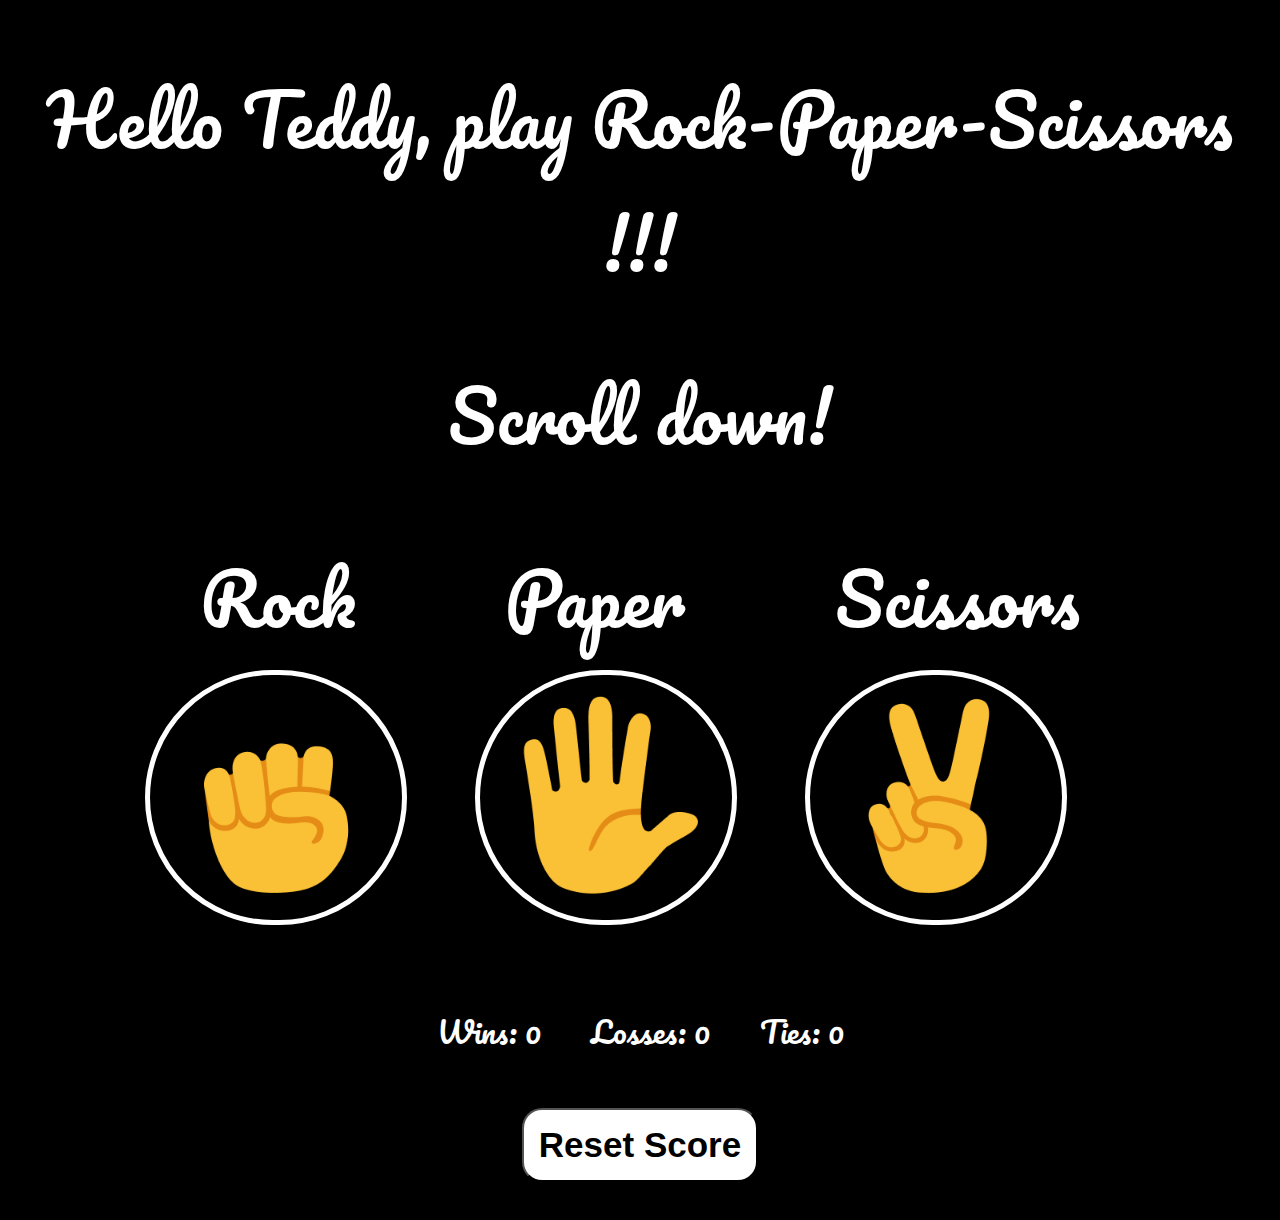
==== src/index.html @ ad245a4e "commit2" ====
<!DOCTYPE html>
<html lang="en">

<head>
    <meta charset="UTF-8">
    <meta name="viewport" content="width=device-width, initial-scale=1.0">
    <title>Play Rock-Paper-Scissors</title>
    <link rel="stylesheet" href="rock.css">
    <link rel="preconnect" href="https://fonts.googleapis.com">
    <link rel="preconnect" href="https://fonts.gstatic.com" crossorigin>
    <link href="https://fonts.googleapis.com/css2?family=Mouse+Memoirs&family=Pacifico&display=swap" rel="stylesheet">
</head>

<body>
    <div style="color: white;font-family: 'Pacifico';text-align: center;font-size:70px;font-weight: 500;padding-top: 50px;">Hello Teddy, play Rock-Paper-Scissors !!!</div>
    <div style="color: white;font-family: 'Pacifico';text-align:center;font-size:70px;font-weight: 500;padding-top: 50px;">Scroll down!</div>
    <div class="heading">
        <div>Rock</div>
        <div>Paper</div>
        <div>Scissors</div>
    </div>
    <div class="images">
        <div>
            <button onclick="outcome('rock');" class="b"><img src="rock-emoji.png" alt="rock" class="ëach_img"></button>
        </div>
        <div>
            <button onclick="outcome('paper');" class=" b"><img src="paper-emoji.png" alt="paper"
                    class="ëach_img"></button>
        </div>
        <div>
            <button onclick="outcome('scissors');" class="b"><img src="scissors-emoji.png" alt="scissors"
                    class="ëach_img"></button>
        </div>
    </div>
    <div class="declare"></div>
    <div class="disp_declare"></div>
    <div class="print_res">
        <div class="js-display_score1 display_score1"></div>
        <div class="js-display_score2 display_score2"></div>
        <div class="js-display_score3 display_score3"></div>
    </div>
    <div class="score_div" onclick="score.wins=0;score.losses=0;score.tie=0;localStorage.removeItem('score');updatescore();"><button
            class="score_button">Reset Score</button></div>

    <script>
        let compMove = '';
        let score = JSON.parse(localStorage.getItem('score')) || {
            wins: 0,
            losses: 0,
            tie: 0
        };
        let res = 0;
        let the_outcome = '';
        updatescore();

        function compPlay() {
            res = Math.random();
            if (res >= 0 && res < 1 / 3) {
                compMove = 'rock';
            }
            else if (res >= 1 / 3 && res < 2 / 3) {
                compMove = 'paper';
            }
            else {
                compMove = 'scissors';
            }
            return compMove;
        }
        function outcome(move) {
            compMove = compPlay();
            if (compMove === 'rock') {
                if (move === 'rock') {
                    the_outcome = 'Tie';
                }
                else if (move === 'paper') {
                    the_outcome = 'You win!!!';
                }
                else {
                    the_outcome = 'You lose  :(';
                }
            }
            else if (compMove === 'paper') {
                if (move === 'rock') {
                    the_outcome = 'You lose  :(';
                }
                else if (move === 'paper') {
                    the_outcome = 'Tie';
                }
                else {
                    the_outcome = 'You win!!!';
                }
            }
            else {
                if (move === 'rock') {
                    the_outcome = 'You win!!!';
                }
                else if (move === 'paper') {
                    the_outcome = 'You lose  :(';
                }
                else {
                    the_outcome = 'Tie';
                }
            }
            if (the_outcome === 'You win!!!') {
                score.wins++;
                console.log(score.wins)
            }
            else if (the_outcome === 'You lose  :(') {
                score.losses++;
                console.log(score.losses)
            }
            else {
                score.tie++;
                console.log(score.tie)
            }
            localStorage.setItem('score',JSON.stringify(score));
            document.querySelector('.declare').innerHTML = `${the_outcome}`;
            document.querySelector('.disp_declare').innerHTML = `<span style="transform: translateY(50px);">You: </span><img src="${move}-emoji.png" alt="${move}" style="height:100px;transform: translateY(50px);"> <span style="font-family: 'sans-serif';padding-right:40px;">WHILE</span> <span style="transform: translateY(50px);">Computer: </span> <img src="${compMove}-emoji.png" alt="${compMove}" style="height:100px;transform: translateY(50px);">`;
            updatescore();
        }
        function updatescore() {
            document.querySelector('.js-display_score1').innerHTML = `Wins: ${score.wins}`;
            document.querySelector('.js-display_score2').innerHTML = `Losses: ${score.losses}`;
            document.querySelector('.js-display_score3').innerHTML = `Ties: ${score.tie}`;
        }
    </script>
</body>

</html>
---- src/rock.css ----
html {
    background-color: black;
    padding-left: 20px;
    padding-right: 20px;
    min-width:870px;
}

.heading {
    font-weight: 500;
    color:#ffffff;
    text-align: center;
    font-size: 70px;
    padding-top: 60px;
    display: flex;
    justify-content: center;
    gap:150px;
    font-family: 'Pacifico', 'sans-serif';
    padding-bottom: 10px;
}

.images {
    display: flex;
    margin: 0 auto;
    justify-content: center;
    max-width:1000px;
    padding-bottom: 30px;
}

.images div {
    width:33%;
}

.b {
    object-fit: cover;
    border: 5px solid white;
    cursor: pointer;
    border-radius: 900px;
    background-color: transparent;
}

.b:hover {
    background-color: rgb(60, 58, 58);
}

img {
    padding: 20px;
    height:200px;
}

.score_button {
    border-radius: 5px;
    background-color: #ffffff;
    color: black;
    font-size: 35px;
    padding: 15px;
    font-weight: 700;
    border-radius: 20px;
    cursor: pointer;
}

.score_div {
    display: flex;
    justify-content: center;
    padding-bottom: 30px;
}

.display_score1 {
    color: #ffffff;
}

.display_score2 {
    color: #ffffff;
}

.display_score3 {
    color: #ffffff;
}

.print_res {
    display: flex;
    justify-content: center;
    gap:50px;
    font-size: 30px;
    padding-bottom: 50px;
    font-family: 'Pacifico' , 'sans-serif';
}

.declare {
    color:#ffffff;
    text-align: center;
    
    font-size: 50px;
    font-family: 'Pacifico', 'sans-serif';
}

.disp_declare {
    color: #ffffff;
    text-align: center;
    padding-bottom: 50px;
    font-size: 40px;
    font-family: 'Pacifico', 'sans-serif';
    
}
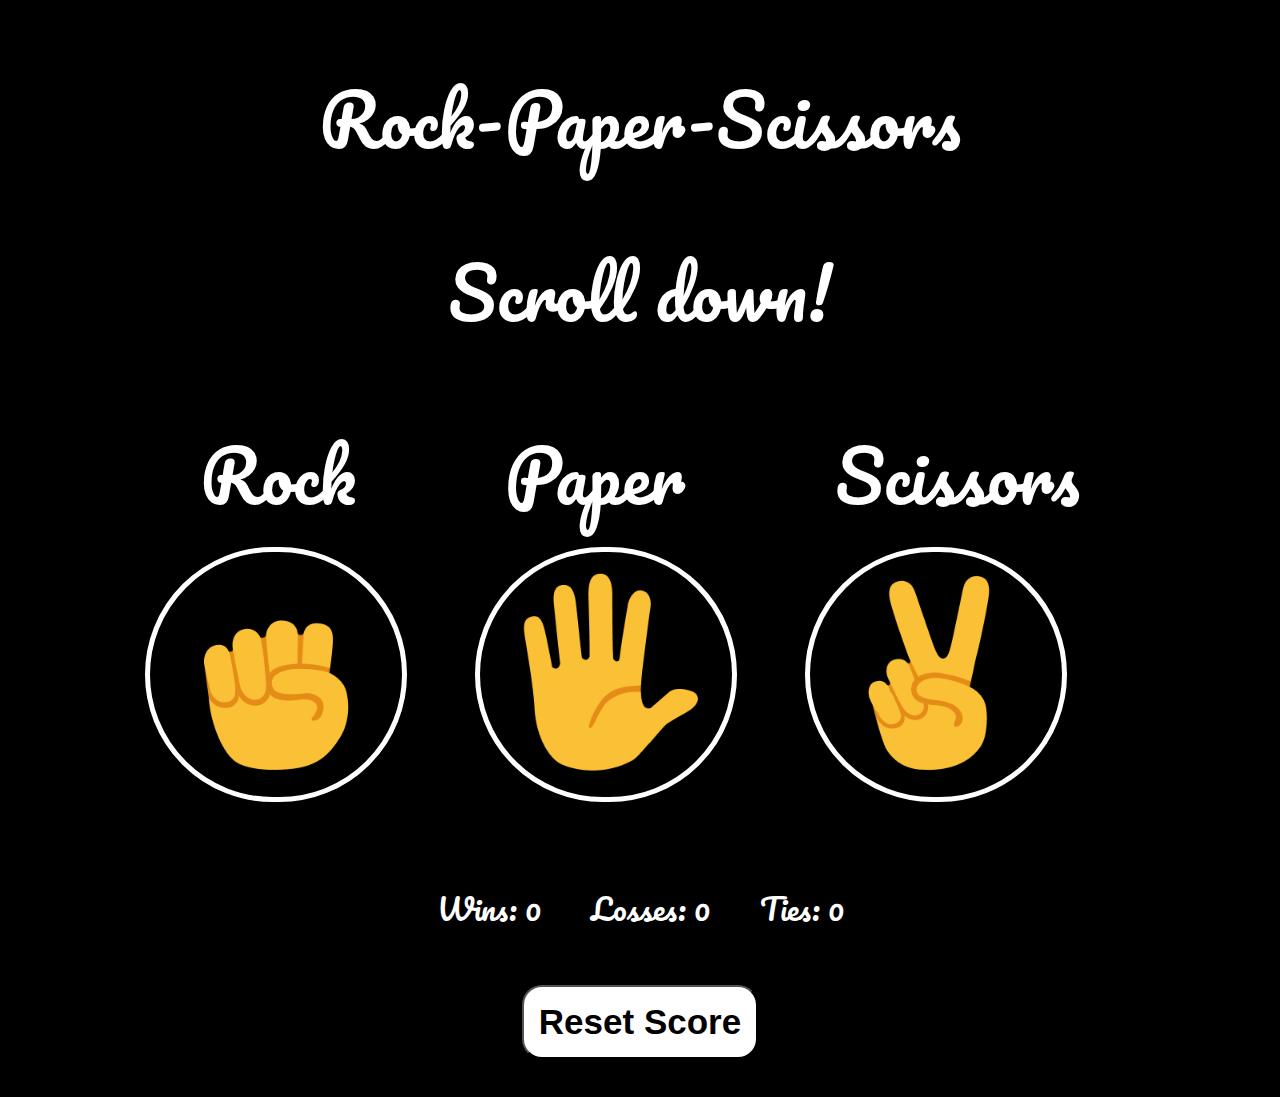
==== commit 28463e3b: "Update index.html" ====
--- a/src/index.html
+++ b/src/index.html
@@ -4,6 +4,15 @@
 <head>
     <meta charset="UTF-8">
     <meta name="viewport" content="width=device-width, initial-scale=1.0">
+    <meta name="title" content="Play Rock Paper Scissors">
+    <meta name="description" content="Made by Aadi">
+    <link rel="icon" href="favicon.ico" type="image/x-icon">
+    <meta property="og:title" content="Play Rock Paper Scissors">
+    <meta property="og:description" content="Made by Aadi">
+    <meta property="og:image" content="favicon.ico">
+    <meta name="title" content="Play Rock Paper Scissors">
+    <meta name="description" content="Made by Aadi">
+    <meta name="image" content="favicon.ico">
     <title>Play Rock-Paper-Scissors</title>
     <link rel="stylesheet" href="rock.css">
     <link rel="preconnect" href="https://fonts.googleapis.com">
@@ -12,7 +21,7 @@
 </head>
 
 <body>
-    <div style="color: white;font-family: 'Pacifico';text-align: center;font-size:70px;font-weight: 500;padding-top: 50px;">Hello Teddy, play Rock-Paper-Scissors !!!</div>
+    <div style="color: white;font-family: 'Pacifico';text-align: center;font-size:70px;font-weight: 500;padding-top: 50px;">Rock-Paper-Scissors</div>
     <div style="color: white;font-family: 'Pacifico';text-align:center;font-size:70px;font-weight: 500;padding-top: 50px;">Scroll down!</div>
     <div class="heading">
         <div>Rock</div>
@@ -126,4 +135,4 @@
     </script>
 </body>
 
-</html>+</html>
